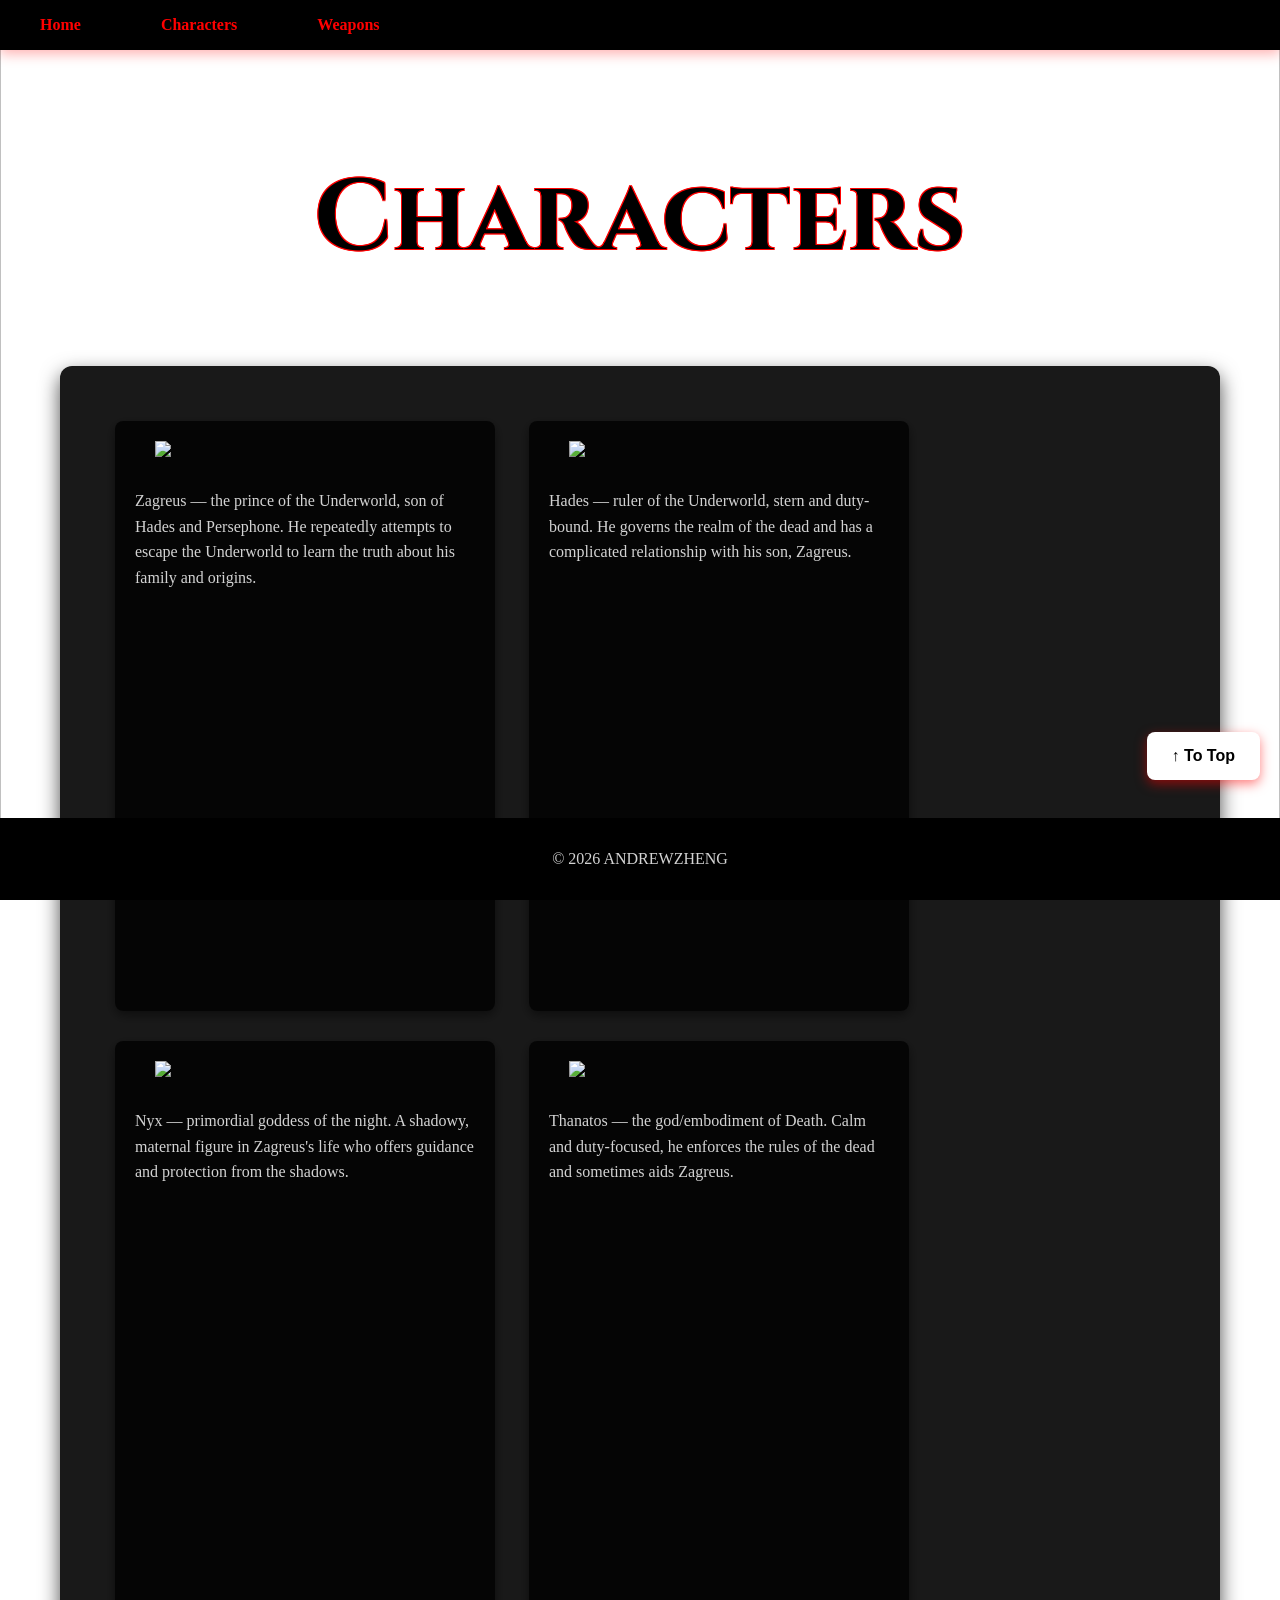
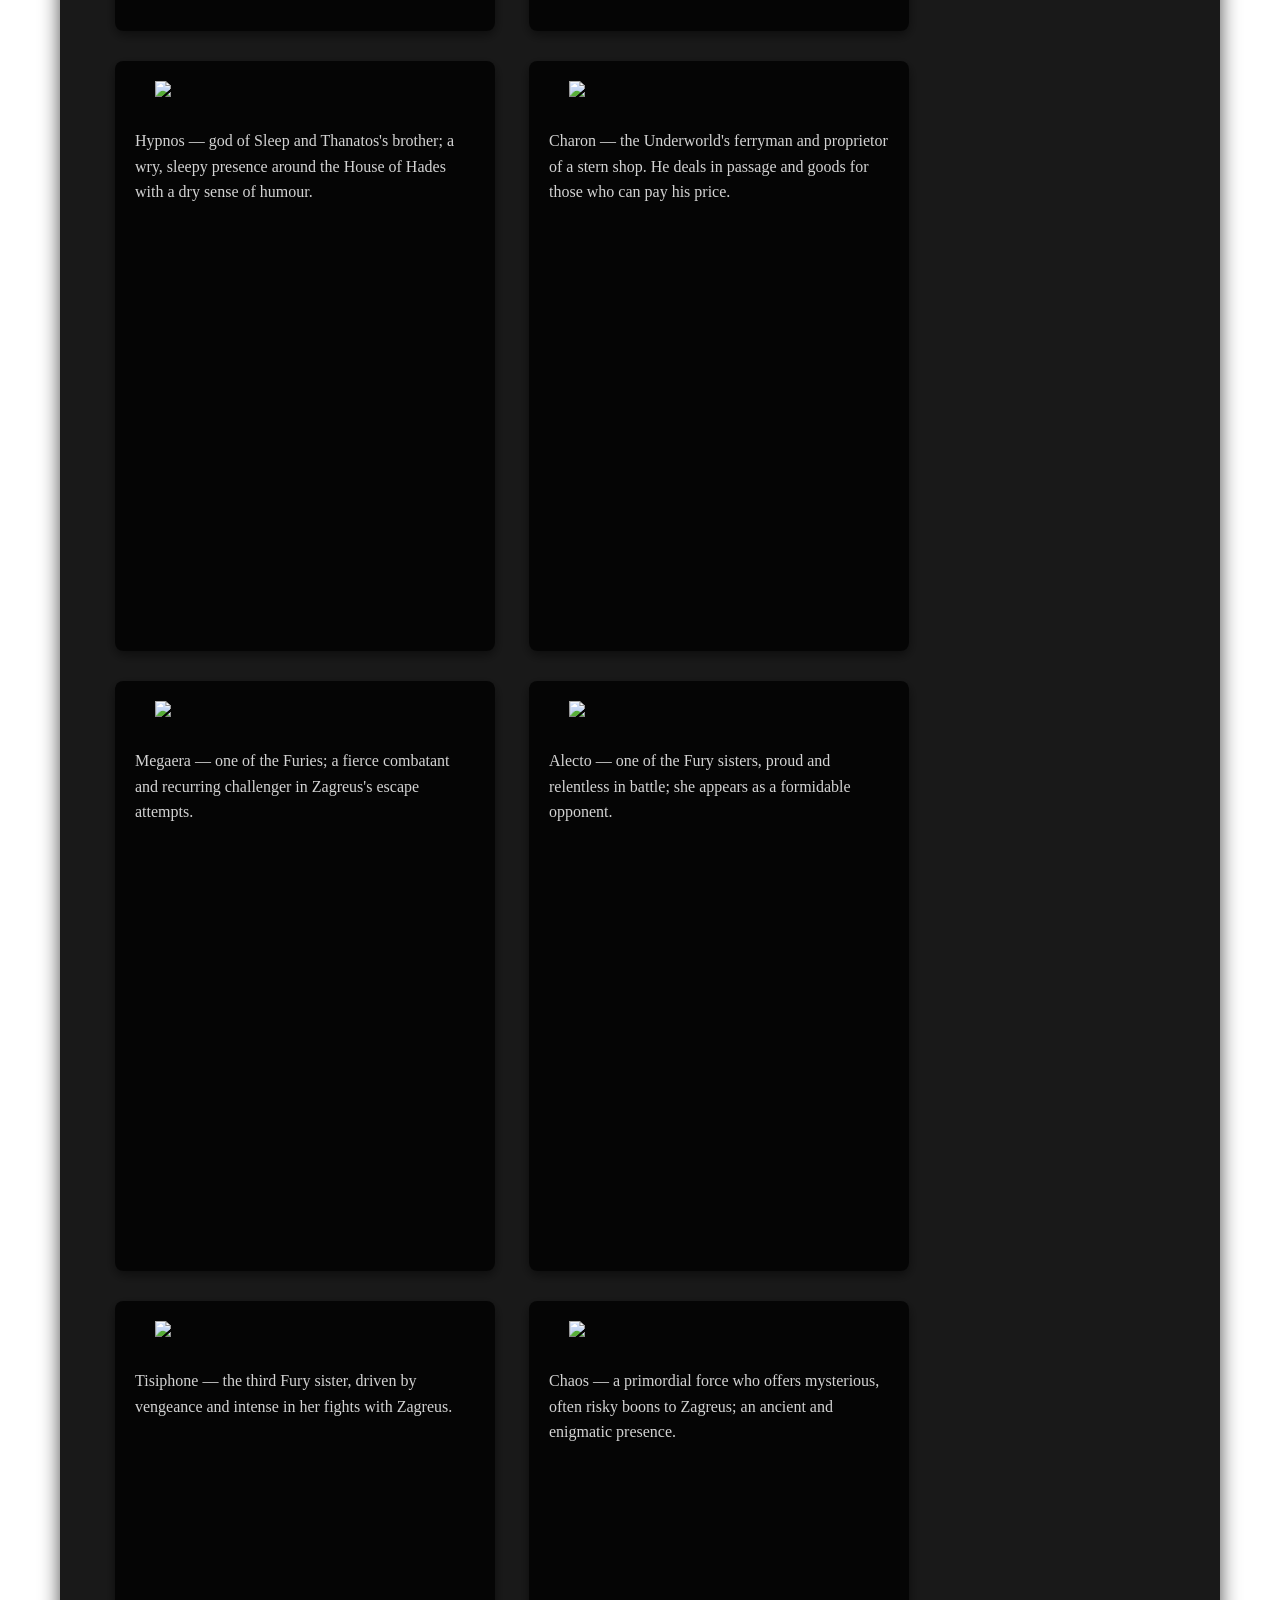
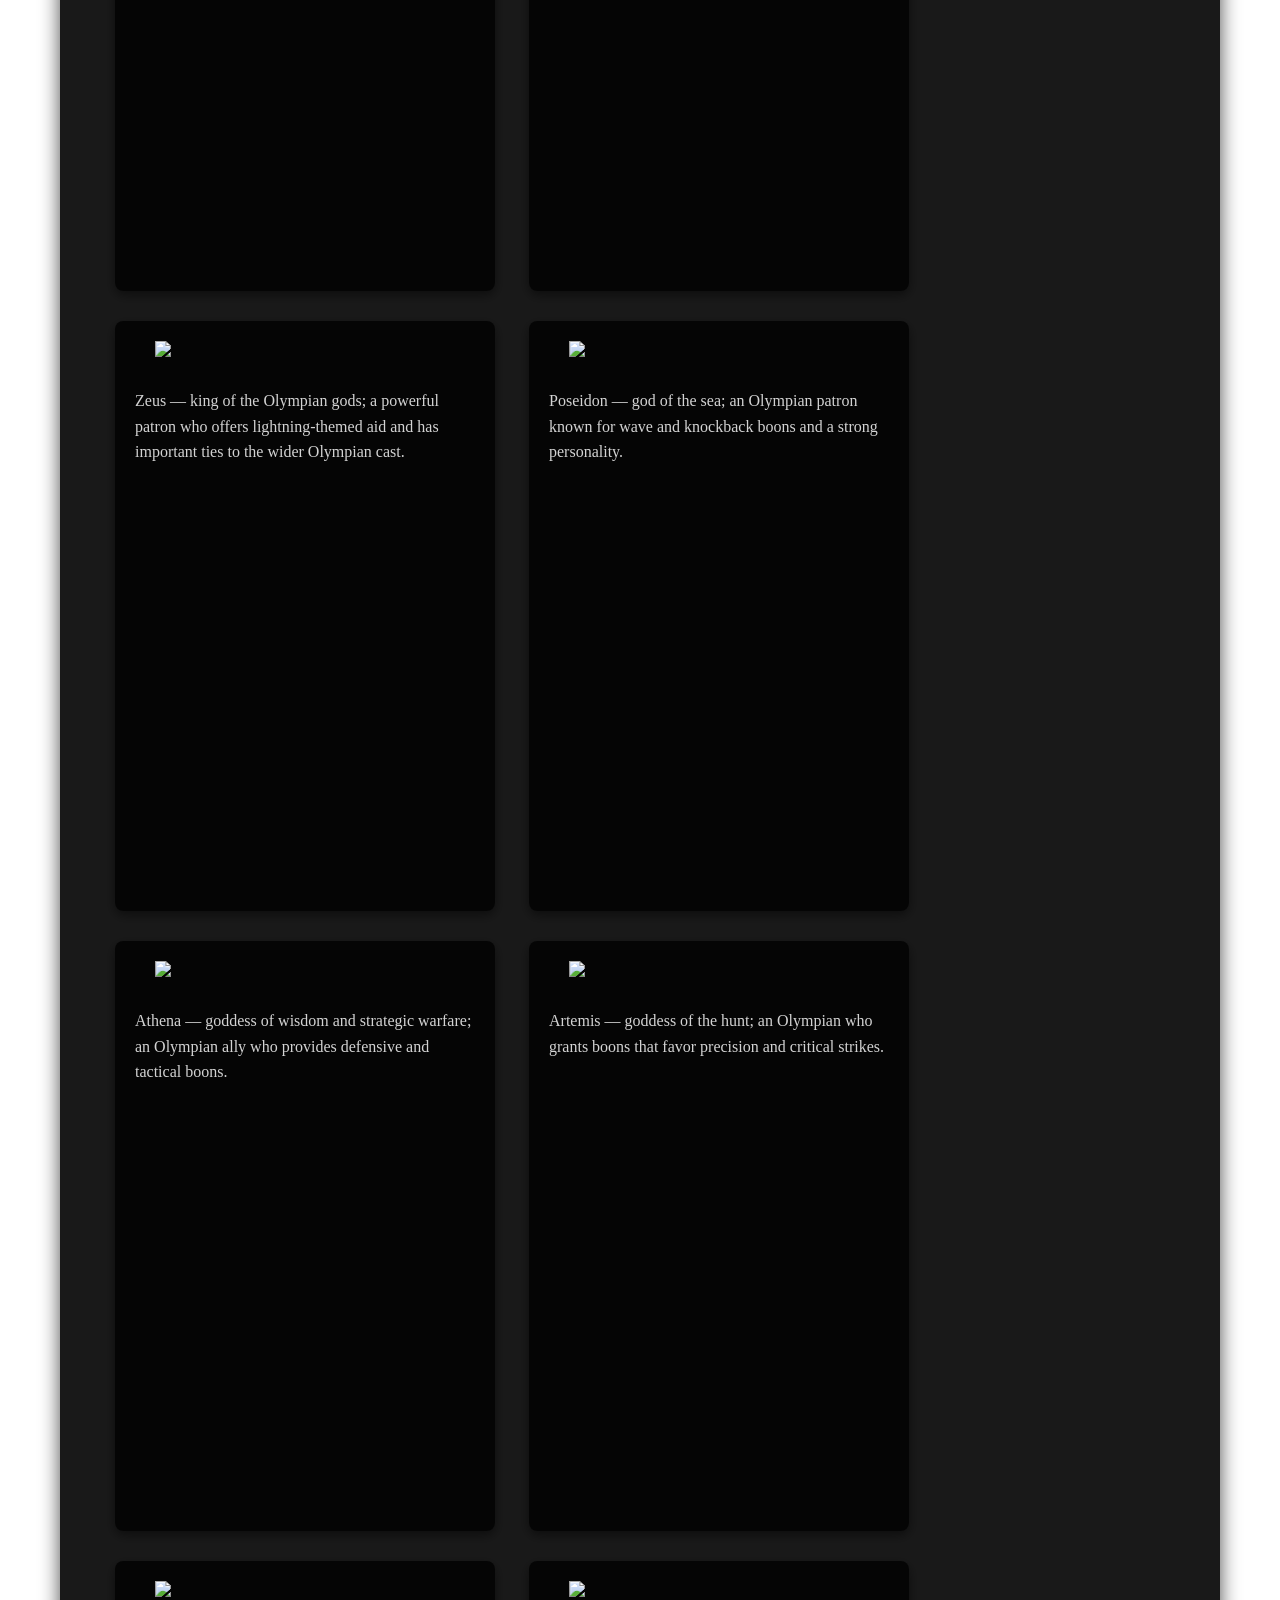
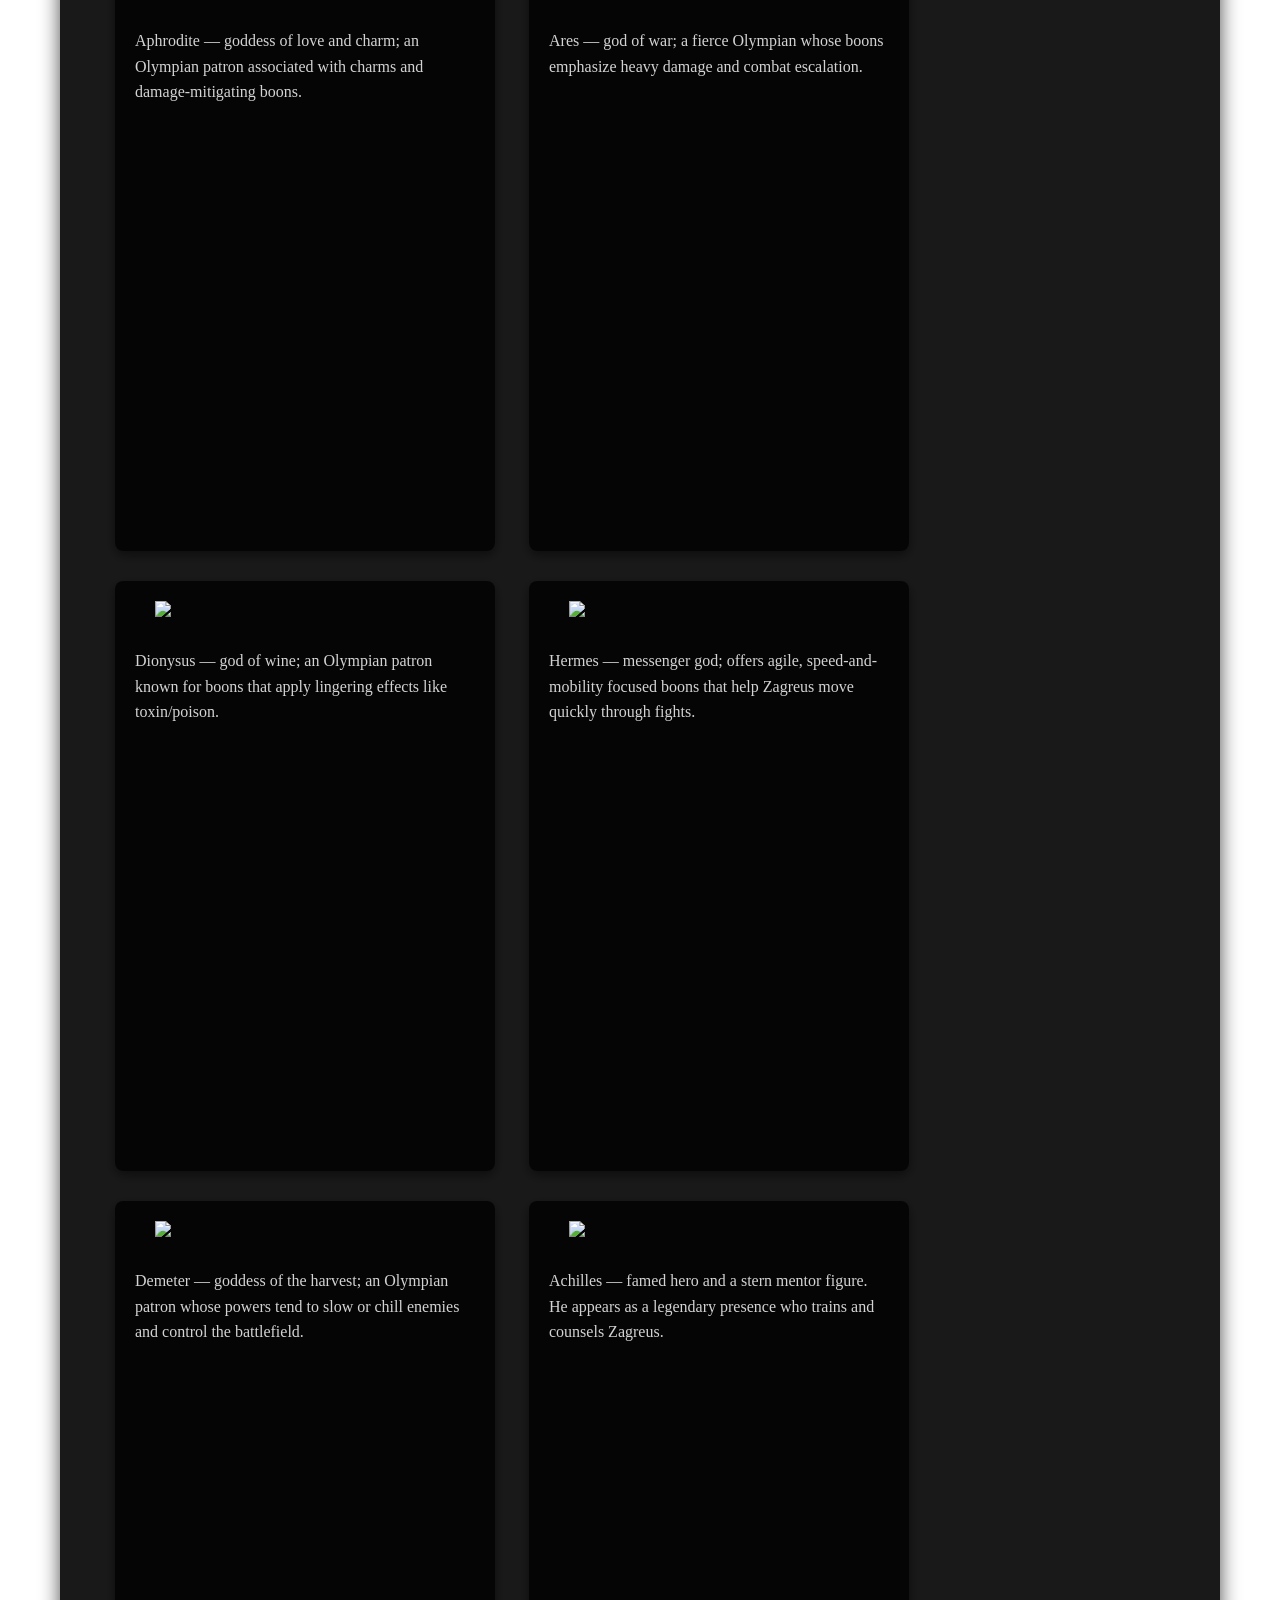
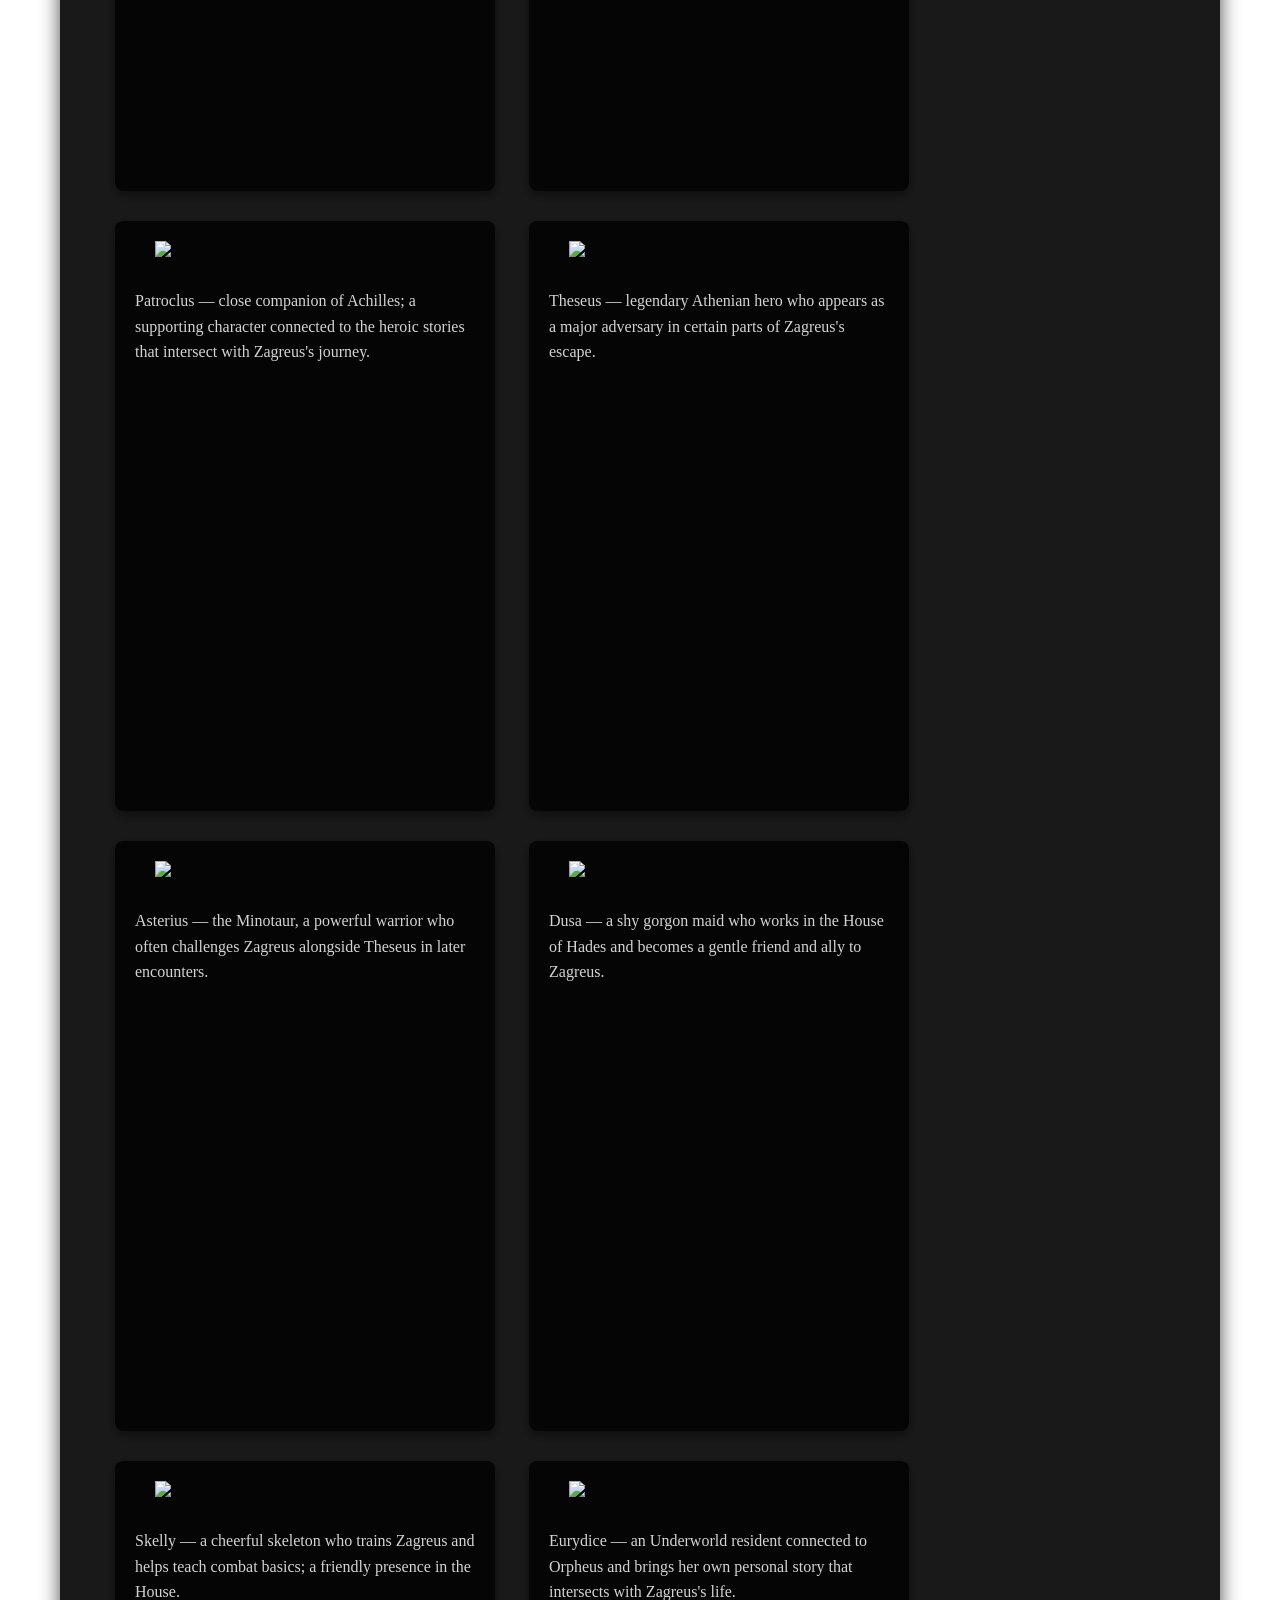
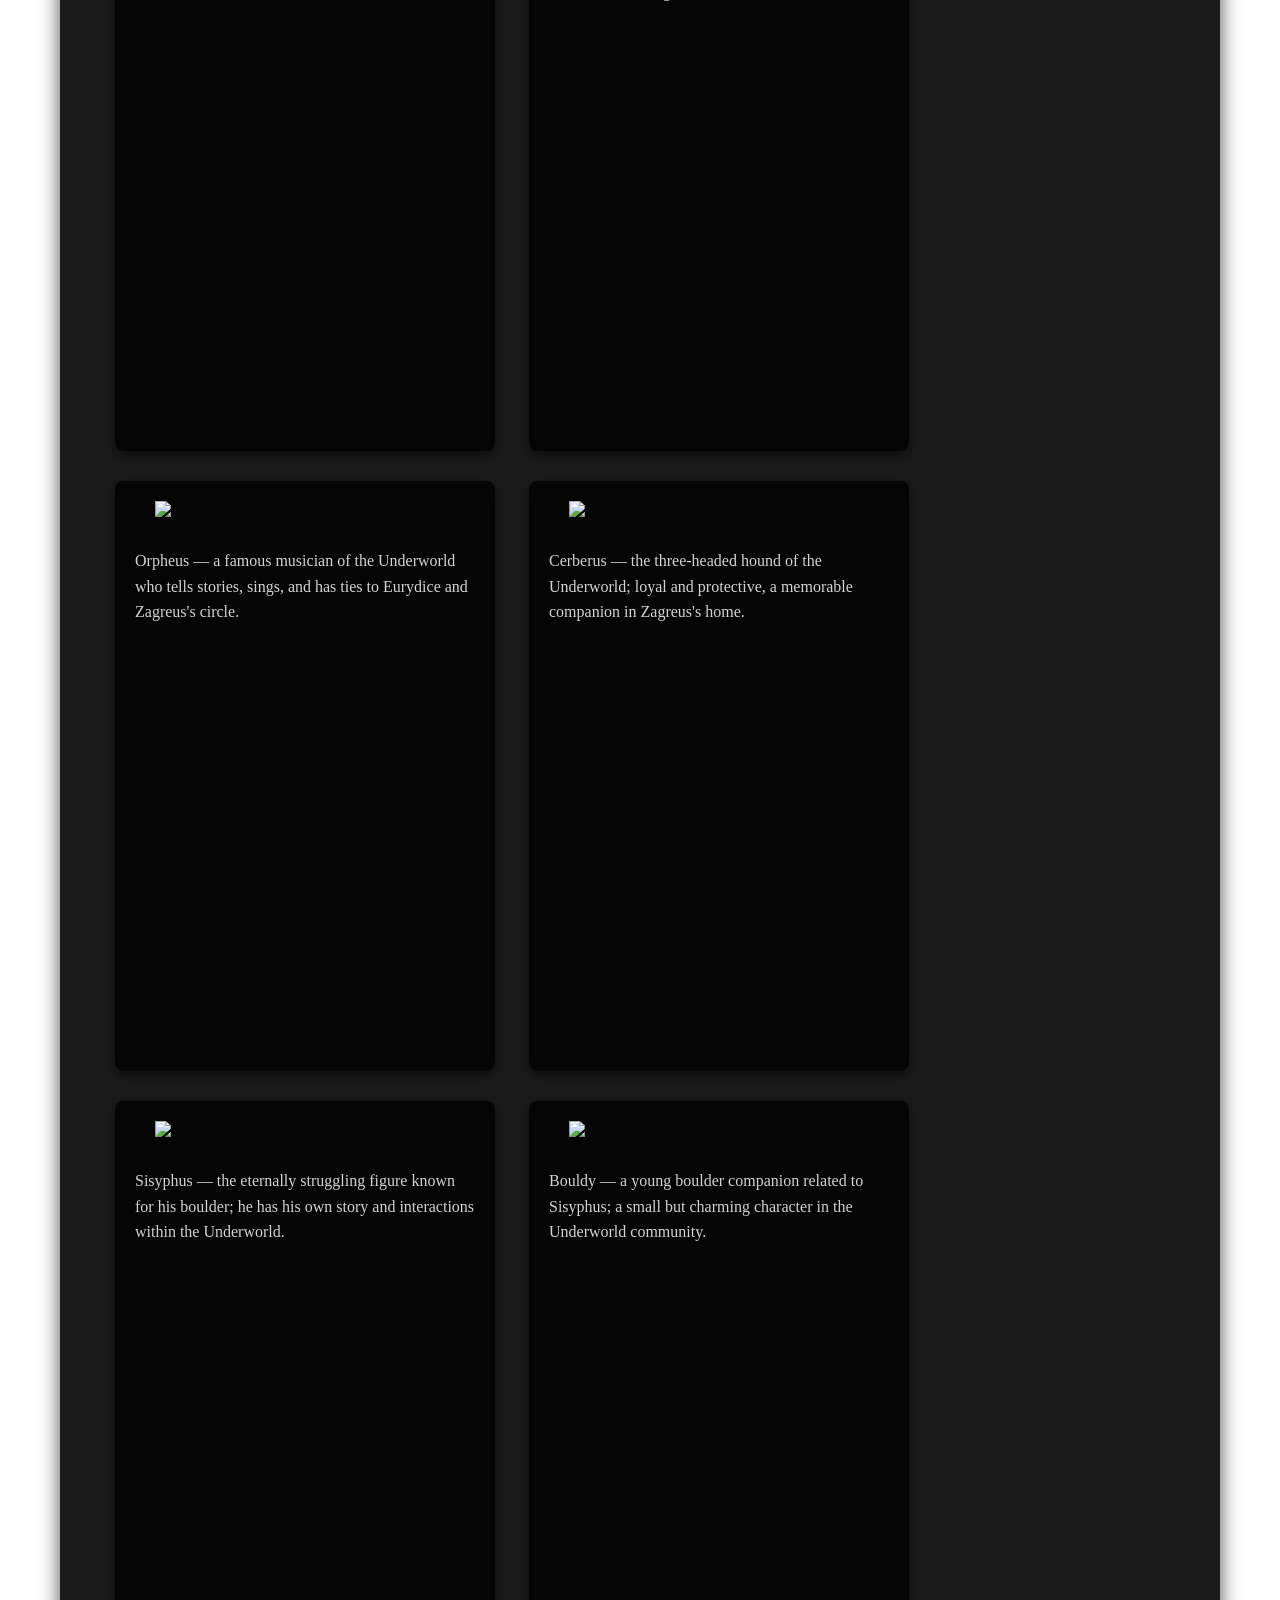
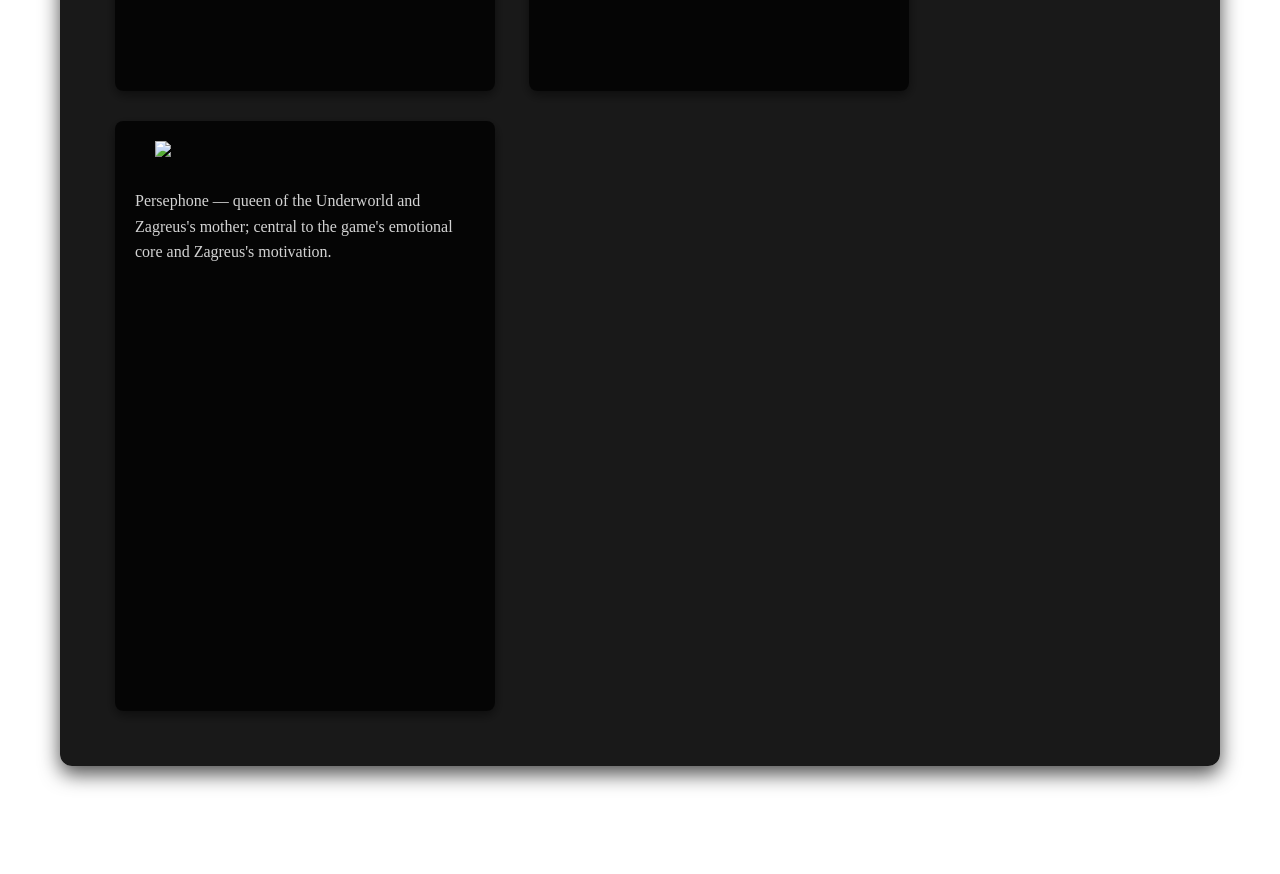
==== character.html @ e442391d "Finished all other changes" ====
<!DOCTYPE html>
<html lang="en">

<head>
    <meta charset="UTF-8">
    <title>JS | Variables and Methods</title>
    <script src="script.js" defer></script>
    <link rel="stylesheet" href="styles.css">
    <link href="https://fonts.googleapis.com/css2?family=Cinzel:wght@600;700;900&display=swap" rel="stylesheet">
</head>

<body>
    <img id="background" src="https://images5.alphacoders.com/111/thumb-1920-1113634.png">
    <nav>
        <ul>
            <li><a href="index.html">Home</a></li>
            <li><a href="character.html">Characters</a></li>
            <li><a href="weapons.html">Weapons</a></li>
        </ul>
    </nav>
    <button class="fixed-button">↑ To Top</button>
    <main>
        <br><br>
        <h1 class="heading">Characters</h1>
        
        <div class="characters-container">
            <div class="character-box">
                <img class="character"
                    src="https://static.wikia.nocookie.net/hades_gamepedia_en/images/3/32/FP_Zagreus.png/revision/latest?cb=20181212021124">
                <p class="description">Zagreus — the prince of the Underworld, son of Hades and Persephone. He
                    repeatedly attempts to escape the Underworld to learn the truth about his family and origins.</p>
            </div>

            <div class="character-box">
                <img class="character"
                    src="https://static.wikia.nocookie.net/hades_gamepedia_en/images/0/0a/FP_Hades.png/revision/latest?cb=20181212021114">
                <p class="description">Hades — ruler of the Underworld, stern and duty-bound. He governs the realm of
                    the dead and has a complicated relationship with his son, Zagreus.</p>
            </div>

            <div class="character-box">
                <img class="character"
                    src="https://static.wikia.nocookie.net/hades_gamepedia_en/images/c/cf/FP_Nyx.png/revision/latest?cb=20200823220402">
                <p class="description">Nyx — primordial goddess of the night. A shadowy, maternal figure in Zagreus's
                    life who offers guidance and protection from the shadows.</p>
            </div>

            <div class="character-box">
                <img class="character"
                    src="https://static.wikia.nocookie.net/hades_gamepedia_en/images/d/de/FP_Thanatos.png/revision/latest?cb=20230123002410">
                <p class="description">Thanatos — the god/embodiment of Death. Calm and duty-focused, he enforces the
                    rules of the dead and sometimes aids Zagreus.</p>
            </div>

            <div class="character-box">
                <img class="character"
                    src="https://static.wikia.nocookie.net/hades_gamepedia_en/images/2/29/FP_Hypnos.png/revision/latest?cb=20200823222318">
                <p class="description">Hypnos — god of Sleep and Thanatos's brother; a wry, sleepy presence around the
                    House of Hades with a dry sense of humour.</p>
            </div>

            <div class="character-box">
                <img class="character"
                    src="https://static.wikia.nocookie.net/hades_gamepedia_en/images/1/1d/FP_Charon.png/revision/latest?cb=20200823215934">
                <p class="description">Charon — the Underworld's ferryman and proprietor of a stern shop. He deals in
                    passage and goods for those who can pay his price.</p>
            </div>

            <div class="character-box">
                <img class="character"
                    src="https://static.wikia.nocookie.net/hades_gamepedia_en/images/7/7f/FP_Megaera.png/revision/latest?cb=20230123002253">
                <p class="description">Megaera — one of the Furies; a fierce combatant and recurring challenger in
                    Zagreus's escape attempts.</p>
            </div>

            <div class="character-box">
                <img class="character"
                    src="https://static.wikia.nocookie.net/hades_gamepedia_en/images/d/da/FP_Alecto.png/revision/latest?cb=20230123002528">
                <p class="description">Alecto — one of the Fury sisters, proud and relentless in battle; she appears as
                    a formidable opponent.</p>
            </div>

            <div class="character-box">
                <img class="character"
                    src="https://static.wikia.nocookie.net/hades_gamepedia_en/images/9/9c/FP_Tisiphone.png/revision/latest?cb=20230123002450">
                <p class="description">Tisiphone — the third Fury sister, driven by vengeance and intense in her fights
                    with Zagreus.</p>
            </div>

            <div class="character-box">
                <img class="character"
                    src="https://static.wikia.nocookie.net/hades_gamepedia_en/images/7/72/FP_Chaos.png/revision/latest?cb=20230123014352">
                <p class="description">Chaos — a primordial force who offers mysterious, often risky boons to Zagreus;
                    an ancient and enigmatic presence.</p>
            </div>

            <div class="character-box">
                <img class="character"
                    src="https://static.wikia.nocookie.net/hades_gamepedia_en/images/1/1c/FP_Zeus.png/revision/latest?cb=20181212021131">
                <p class="description">Zeus — king of the Olympian gods; a powerful patron who offers lightning-themed
                    aid and has important ties to the wider Olympian cast.</p>
            </div>

            <div class="character-box">
                <img class="character"
                    src="https://static.wikia.nocookie.net/hades_gamepedia_en/images/2/26/FP_Poseidon.png/revision/latest?cb=20181212021121">
                <p class="description">Poseidon — god of the sea; an Olympian patron known for wave and knockback boons
                    and a strong personality.</p>
            </div>

            <div class="character-box">
                <img class="character"
                    src="https://static.wikia.nocookie.net/hades_gamepedia_en/images/4/44/FP_Athena.png/revision/latest?cb=20230123012447">
                <p class="description">Athena — goddess of wisdom and strategic warfare; an Olympian ally who provides
                    defensive and tactical boons.</p>
            </div>

            <div class="character-box">
                <img class="character"
                    src="https://static.wikia.nocookie.net/hades_gamepedia_en/images/c/c6/FP_Artemis.png/revision/latest?cb=20190117084925">
                <p class="description">Artemis — goddess of the hunt; an Olympian who grants boons that favor precision
                    and critical strikes.</p>
            </div>

            <div class="character-box">
                <img class="character"
                    src="https://static.wikia.nocookie.net/hades_gamepedia_en/images/c/cc/FP_Aphrodite.png/revision/latest?cb=20230123012313">
                <p class="description">Aphrodite — goddess of love and charm; an Olympian patron associated with charms
                    and damage-mitigating boons.</p>
            </div>

            <div class="character-box">
                <img class="character"
                    src="https://static.wikia.nocookie.net/hades_gamepedia_en/images/9/98/FP_Ares.png/revision/latest?cb=20230123011454">
                <p class="description">Ares — god of war; a fierce Olympian whose boons emphasize heavy damage and
                    combat escalation.</p>
            </div>

            <div class="character-box">
                <img class="character"
                    src="https://static.wikia.nocookie.net/hades_gamepedia_en/images/6/66/FP_Dionysus.png/revision/latest?cb=20230123011541">
                <p class="description">Dionysus — god of wine; an Olympian patron known for boons that apply lingering
                    effects like toxin/poison.</p>
            </div>

            <div class="character-box">
                <img class="character"
                    src="https://static.wikia.nocookie.net/hades_gamepedia_en/images/1/16/FP_Hermes.png/revision/latest?cb=20230123012857">
                <p class="description">Hermes — messenger god; offers agile, speed-and-mobility focused boons that help
                    Zagreus move quickly through fights.</p>
            </div>

            <div class="character-box">
                <img class="character"
                    src="https://static.wikia.nocookie.net/hades_gamepedia_en/images/1/14/FP_Demeter.png/revision/latest?cb=20230123013205">
                <p class="description">Demeter — goddess of the harvest; an Olympian patron whose powers tend to slow or
                    chill enemies and control the battlefield.</p>
            </div>

            <div class="character-box">
                <img class="character"
                    src="https://static.wikia.nocookie.net/hades_gamepedia_en/images/e/ed/FP_Achilles.png/revision/latest?cb=20200824034924">
                <p class="description">Achilles — famed hero and a stern mentor figure. He appears as a legendary
                    presence who trains and counsels Zagreus.</p>
            </div>

            <div class="character-box">
                <img class="character"
                    src="https://static.wikia.nocookie.net/hades_gamepedia_en/images/8/80/FP_Patroclus.png/revision/latest?cb=20200824035233">
                <p class="description">Patroclus — close companion of Achilles; a supporting character connected to the
                    heroic stories that intersect with Zagreus's journey.</p>
            </div>

            <div class="character-box">
                <img class="character"
                    src="https://static.wikia.nocookie.net/hades_gamepedia_en/images/1/13/FP_Theseus.png/revision/latest?cb=20230123014056">
                <p class="description">Theseus — legendary Athenian hero who appears as a major adversary in certain
                    parts of Zagreus's escape.</p>
            </div>

            <div class="character-box">
                <img class="character"
                    src="https://static.wikia.nocookie.net/hades_gamepedia_en/images/b/b2/FP_Asterius.png/revision/latest?cb=20190616211948">
                <p class="description">Asterius — the Minotaur, a powerful warrior who often challenges Zagreus
                    alongside Theseus in later encounters.</p>
            </div>

            <div class="character-box">
                <img class="character"
                    src="https://static.wikia.nocookie.net/hades_gamepedia_en/images/4/48/FP_Dusa.png/revision/latest?cb=20181210043938">
                <p class="description">Dusa — a shy gorgon maid who works in the House of Hades and becomes a gentle
                    friend and ally to Zagreus.</p>
            </div>

            <div class="character-box">
                <img class="character"
                    src="https://static.wikia.nocookie.net/hades_gamepedia_en/images/e/e3/FP_Skelly.png/revision/latest?cb=20200824035330">
                <p class="description">Skelly — a cheerful skeleton who trains Zagreus and helps teach combat basics; a
                    friendly presence in the House.</p>
            </div>

            <div class="character-box">
                <img class="character"
                    src="https://static.wikia.nocookie.net/hades_gamepedia_en/images/d/d6/FP_Eurydice.png/revision/latest?cb=20210729084124">
                <p class="description">Eurydice — an Underworld resident connected to Orpheus and brings her own
                    personal story that intersects with Zagreus's life.</p>
            </div>

            <div class="character-box">
                <img class="character"
                    src="https://static.wikia.nocookie.net/hades_gamepedia_en/images/c/c0/FP_Orpheus.png/revision/latest?cb=20210729084304">
                <p class="description">Orpheus — a famous musician of the Underworld who tells stories, sings, and has
                    ties to Eurydice and Zagreus's circle.</p>
            </div>

            <div class="character-box">
                <img class="character"
                    src="https://static.wikia.nocookie.net/hades_gamepedia_en/images/2/26/FP_Cerberus.png/revision/latest?cb=20181212021108">
                <p class="description">Cerberus — the three-headed hound of the Underworld; loyal and protective, a
                    memorable companion in Zagreus's home.</p>
            </div>

            <div class="character-box">
                <img class="character"
                    src="https://static.wikia.nocookie.net/hades_gamepedia_en/images/0/0e/FP_Sisyphus.png/revision/latest?cb=20210729084333">
                <p class="description">Sisyphus — the eternally struggling figure known for his boulder; he has his own
                    story and interactions within the Underworld.</p>
            </div>

            <div class="character-box">
                <img class="character"
                    src="https://static.wikia.nocookie.net/hades_gamepedia_en/images/6/6d/FP_Bouldy.png/revision/latest?cb=20230123015154">
                <p class="description">Bouldy — a young boulder companion related to Sisyphus; a small but charming
                    character in the Underworld community.</p>
            </div>

            <div class="character-box">
                <img class="character"
                    src="https://static.wikia.nocookie.net/hades_gamepedia_en/images/d/d0/FP_Persephone.png/revision/latest?cb=20230123015342">
                <p class="description">Persephone — queen of the Underworld and Zagreus's mother; central to the game's
                    emotional core and Zagreus's motivation.</p>
            </div>
        </div>
    </main>
</body>

<footer>
    <p id="copyright">&copy; 2026 ANDREWZHENG</p>
</footer>

</html>
---- styles.css ----
html,body{
    margin:0;
    padding:0;
}

nav {
    position: fixed;
    top: 0;
    left: 0;
    width: 100%;
    background-color: black;
    z-index: 1000;
    box-shadow: 0 4px 12px rgba(255, 0, 0, 0.3);
}

body > main,
body > .content {
    padding-top: 48px;
    padding-bottom: 48px;
    padding-left: 40px;
    padding-right: 40px;
}

footer {
    position: fixed;
    bottom: 0;
    left: 0;
    width: 100%;
    background-color: black;
    z-index: 1000;
}

#logo {
    display: block;
    margin-left: auto;
    margin-right: auto;
    width: 50%;
}

#awards {
    color: #d3d3d3;
    font-style: italic;
    width:70%;
    margin-left:200px;
}

#background{
    position: fixed;
    top: 0;
    left: 0;
    width: 100%;
    height: 100%;
    z-index: -1;
    background-size: cover;
}

#copyright {
    text-align: center;
    color: #d3d3d3;
    padding:16px;
    background-color: black;
}

ul{
    list-style-type: none;
    margin: 0;
    padding: 0;
    overflow: hidden;
    background-color: black;
}

li {
    float: left;
}

li a {
    display: block;
    color: #ff0000;
    text-align: center;
    padding: 16px 40px;
    text-decoration: none;
    font-weight: 600;
    font-size: 16px;
    transition: all 0.3s ease;
}

li:hover{
    background-color: #ff0000;
    box-shadow: inset 0 0 10px rgba(0, 0, 0, 0.5);
}

li:hover a {
    color: #000000;
    transform: scale(1.05);
}

li a.active {
    background-color: #ff0000;
    color: #000000;
    font-weight: 700;
    border-bottom: 3px solid #ffff00;
}

.indexline {
    width:70%;
}

.character {
    width:300px;
    display: block;
    margin: 0 auto 15px auto;
}

.character-box {
    background-color: rgba(0, 0, 0, 0.8);
    padding: 20px;
    margin: 15px;
    width: 340px;
    height: 550px;
    border-radius: 8px;
    box-shadow: 0 4px 12px rgba(0, 0, 0, 0.5);
    display: inline-flex;
    flex-direction: column;
    vertical-align: top;
}

.characters-container {
    background-color: rgba(0, 0, 0, 0.9);
    padding: 40px;
    margin: 80px auto 60px auto;
    width: fit-content;
    border-radius: 12px;
    box-shadow: 0 8px 20px rgba(0, 0, 0, 0.7);
    max-width: calc(100% - 120px);
}

.description {
    color: #d3d3d3;
    line-height: 1.6;
    flex-grow: 1;
}

.weapon-description {
    color: #d3d3d3;
    line-height: 1.6;
    flex-grow: 1;
    font-style: italic;
}

.heading {
    font-size: 100px;
    font-family: 'Cinzel', serif;
    text-align: center;
    color:#000000;
    text-shadow:
        1px 0 0 red,
       -1px 0 0 red,
        0 1px 0 red,
        0 -1px 0 red,
        1px 1px 0 red,
       -1px -1px 0 red,
        1px -1px 0 red,
       -1px 1px 0 red;
}

.weapon-box {
    background-color: rgba(0, 0, 0, 0.8);
    padding: 20px;
    margin: 20px 0;
    border-radius: 8px;
    box-shadow: 0 4px 12px rgba(0, 0, 0, 0.5);
    display: flex;
    flex-direction: row;
    align-items: flex-start;
    gap: 20px;
}

.weapon-box img {
    width: 200px;
    height: 200px;
    flex-shrink: 0;
    object-fit: contain;
}

.weapon-box .weapon-description {
    flex-grow: 1;
    margin: 0;
    margin-top:70px;
    margin-left:100px;
    margin-right:100px;
}

.fixed-button {
    position: fixed;
    bottom: 70px;
    right: 20px;
    padding: 15px 25px;
    background-color: #ffffff;
    color: #000000;
    border: none;
    border-radius: 8px;
    font-size: 16px;
    font-weight: 600;
    cursor: pointer;
    z-index: 999;
    transition: all 0.3s ease;
    box-shadow: 0 4px 12px rgba(255, 0, 0, 0.5);
    margin-bottom:50px;
}

.fixed-button:hover {
    background-color: #ffff00;
    transform: scale(1.05);
    box-shadow: 0 6px 16px rgba(255, 0, 0, 0.7);
}

.image-overlay {
    display: none;
    position: fixed;
    top: 0;
    left: 0;
    width: 100%;
    height: 100%;
    background-color: rgba(0, 0, 0, 0.9);
    z-index: 2000;
    justify-content: center;
    align-items: center;
    backdrop-filter: blur(5px);
}

.image-overlay.active {
    display: flex;
}

.image-overlay img {
    max-width: 80vw;
    max-height: 80vh;
    object-fit: contain;
    cursor: pointer;
}

#indexp{
    color: #d3d3d3;
    line-height: 1.6;
    font-family: 'Georgia', serif;
    width:70%;
    margin-left:200px;
}
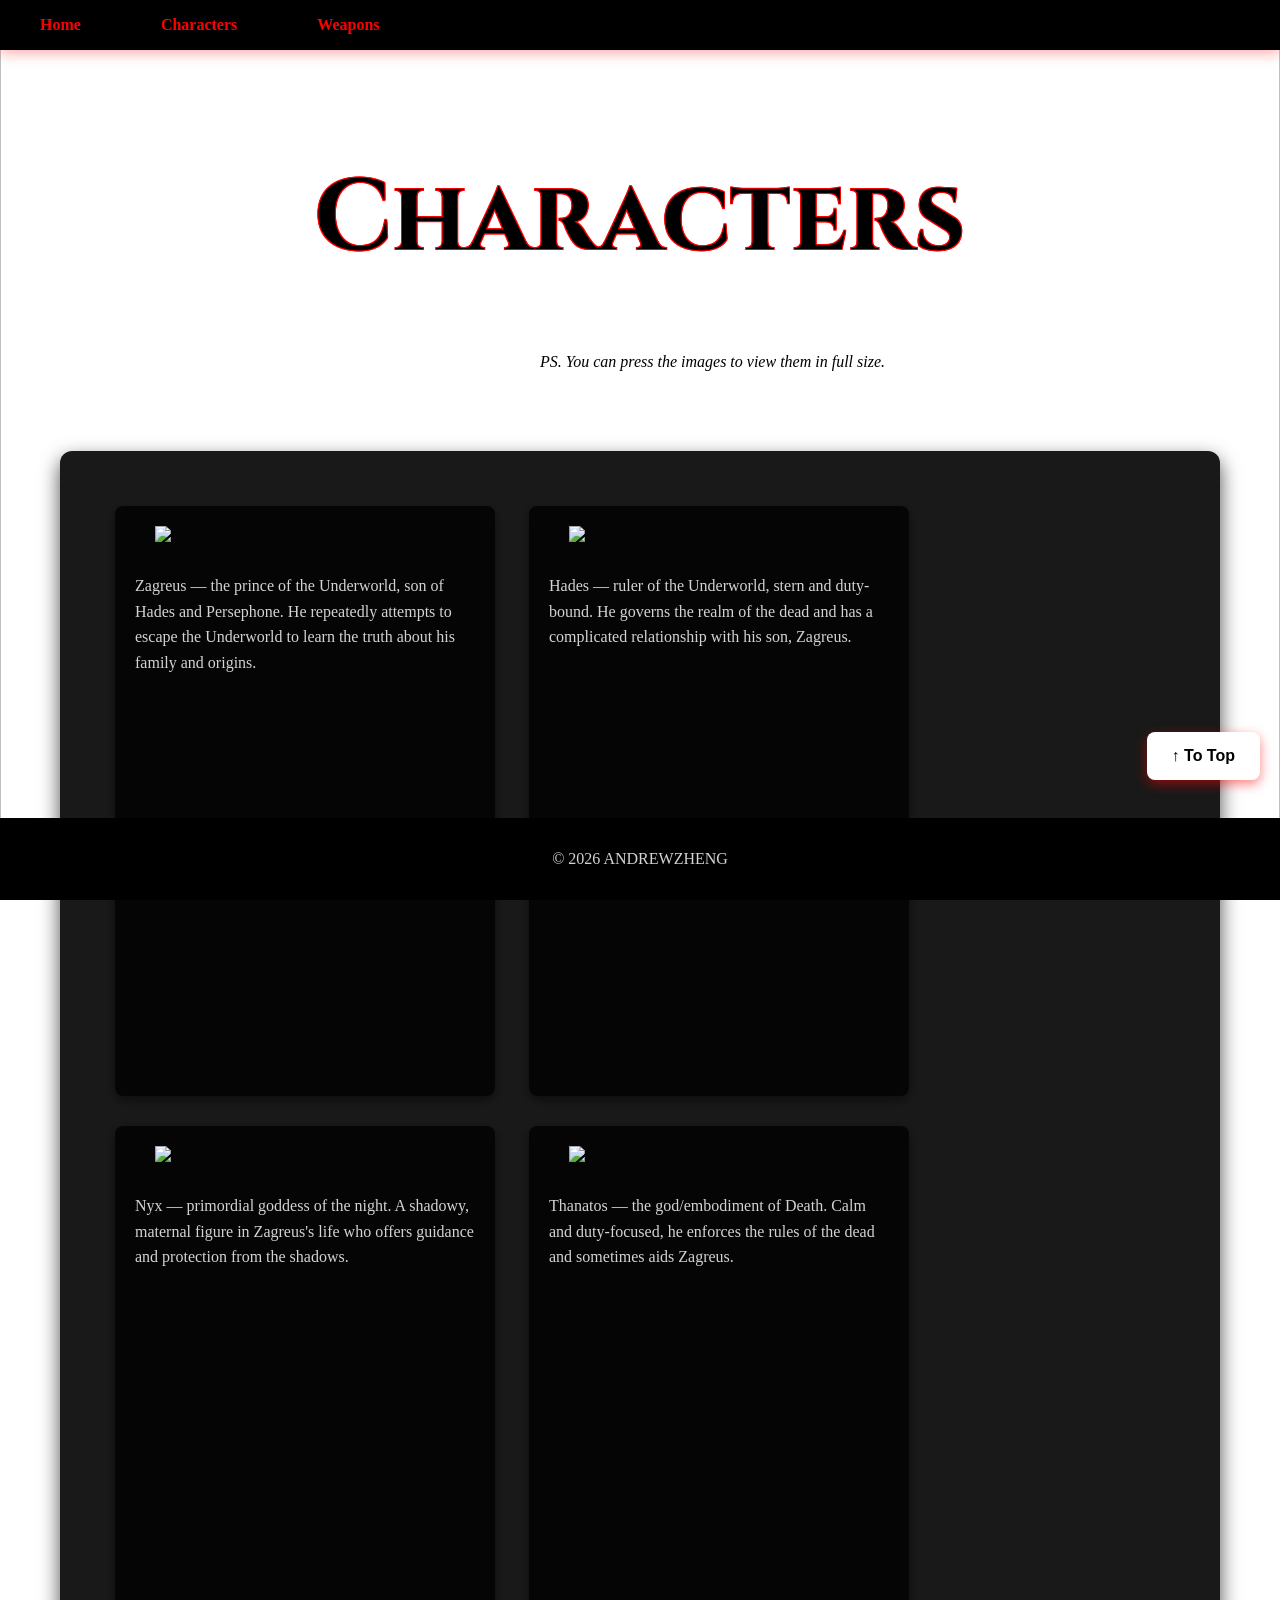
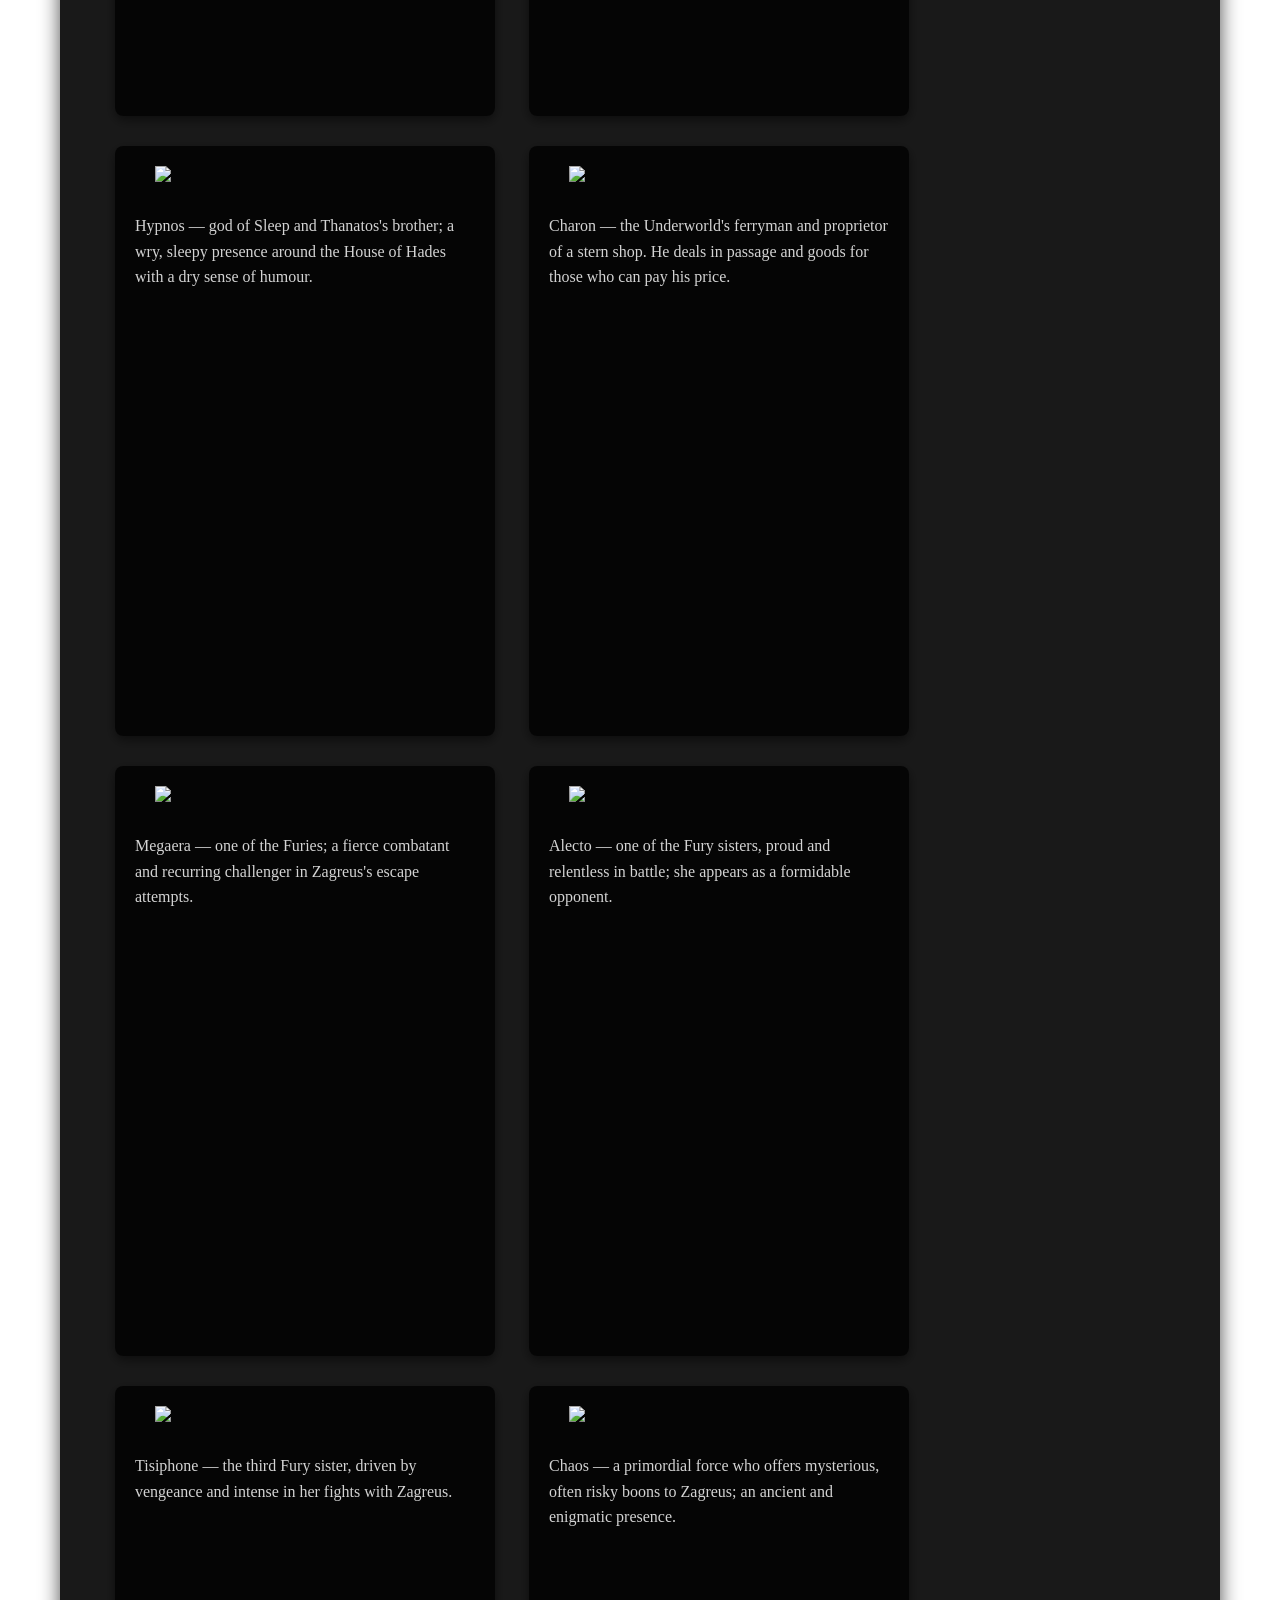
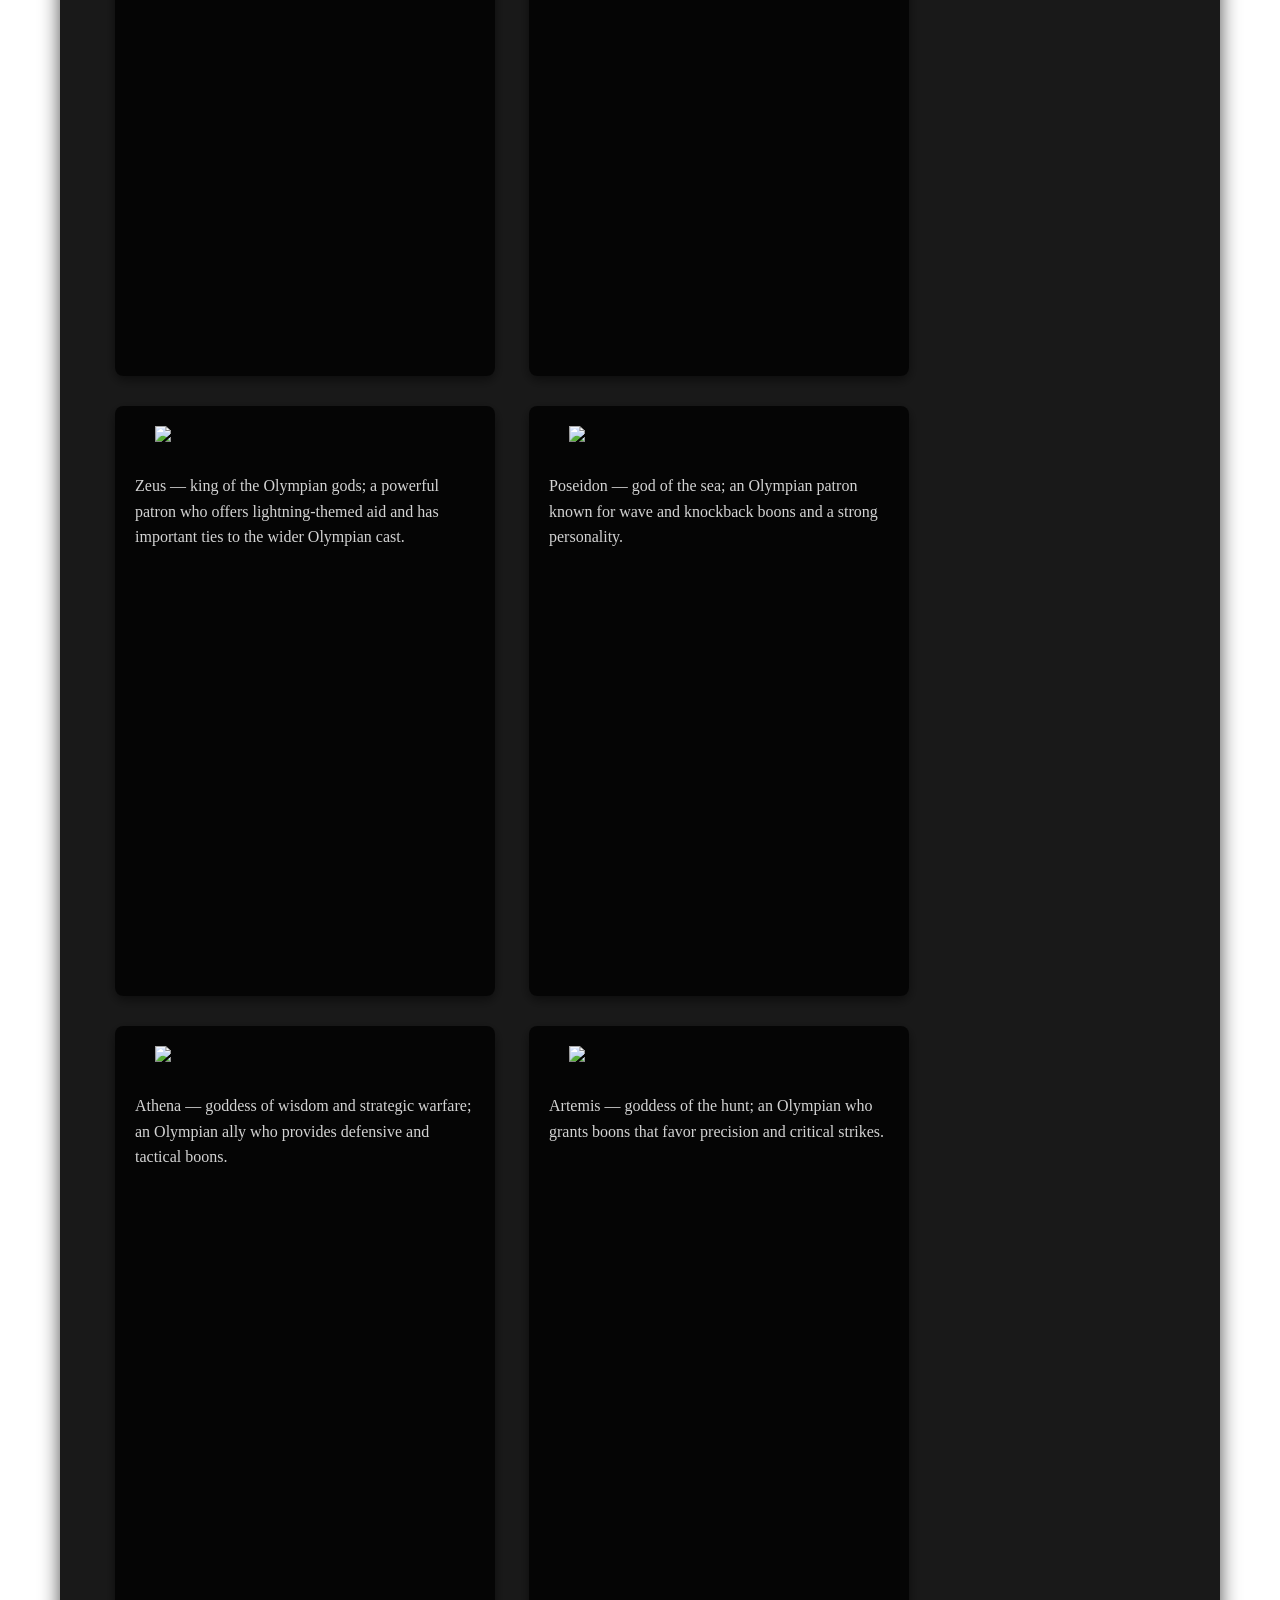
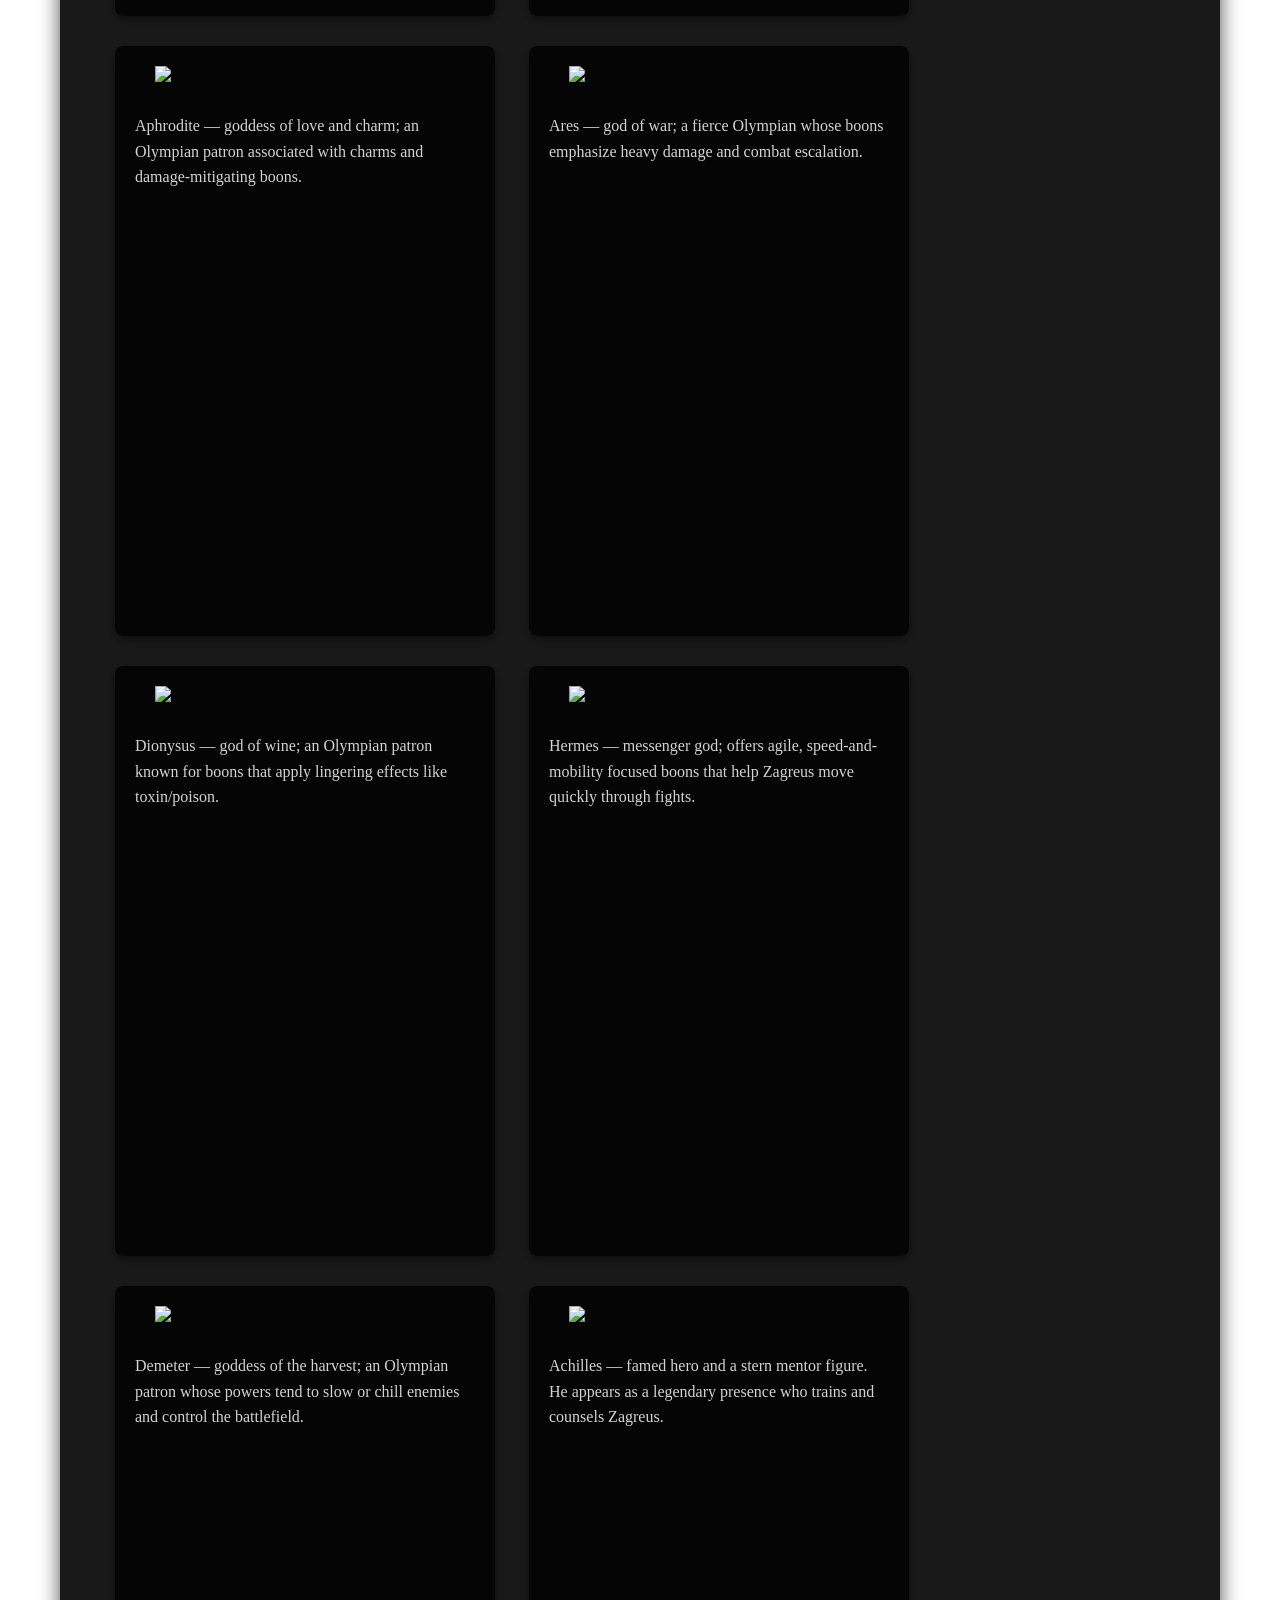
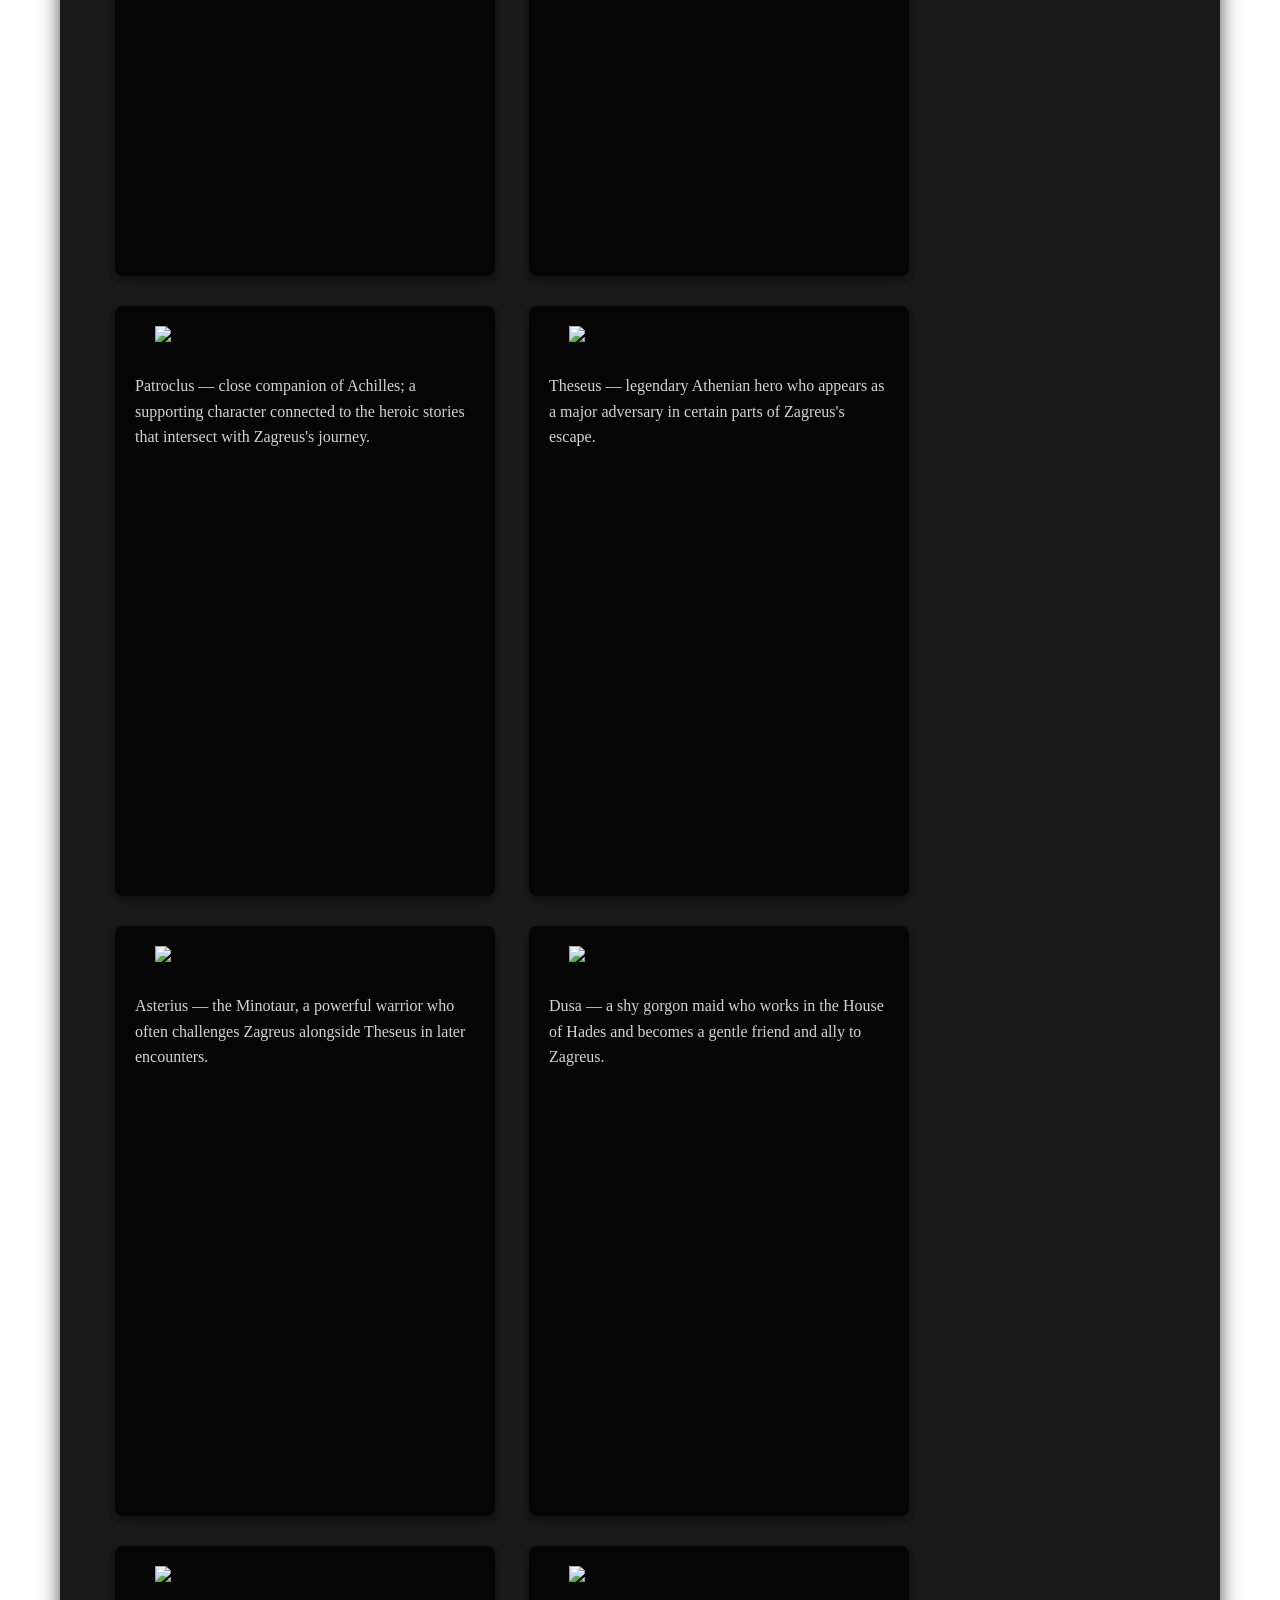
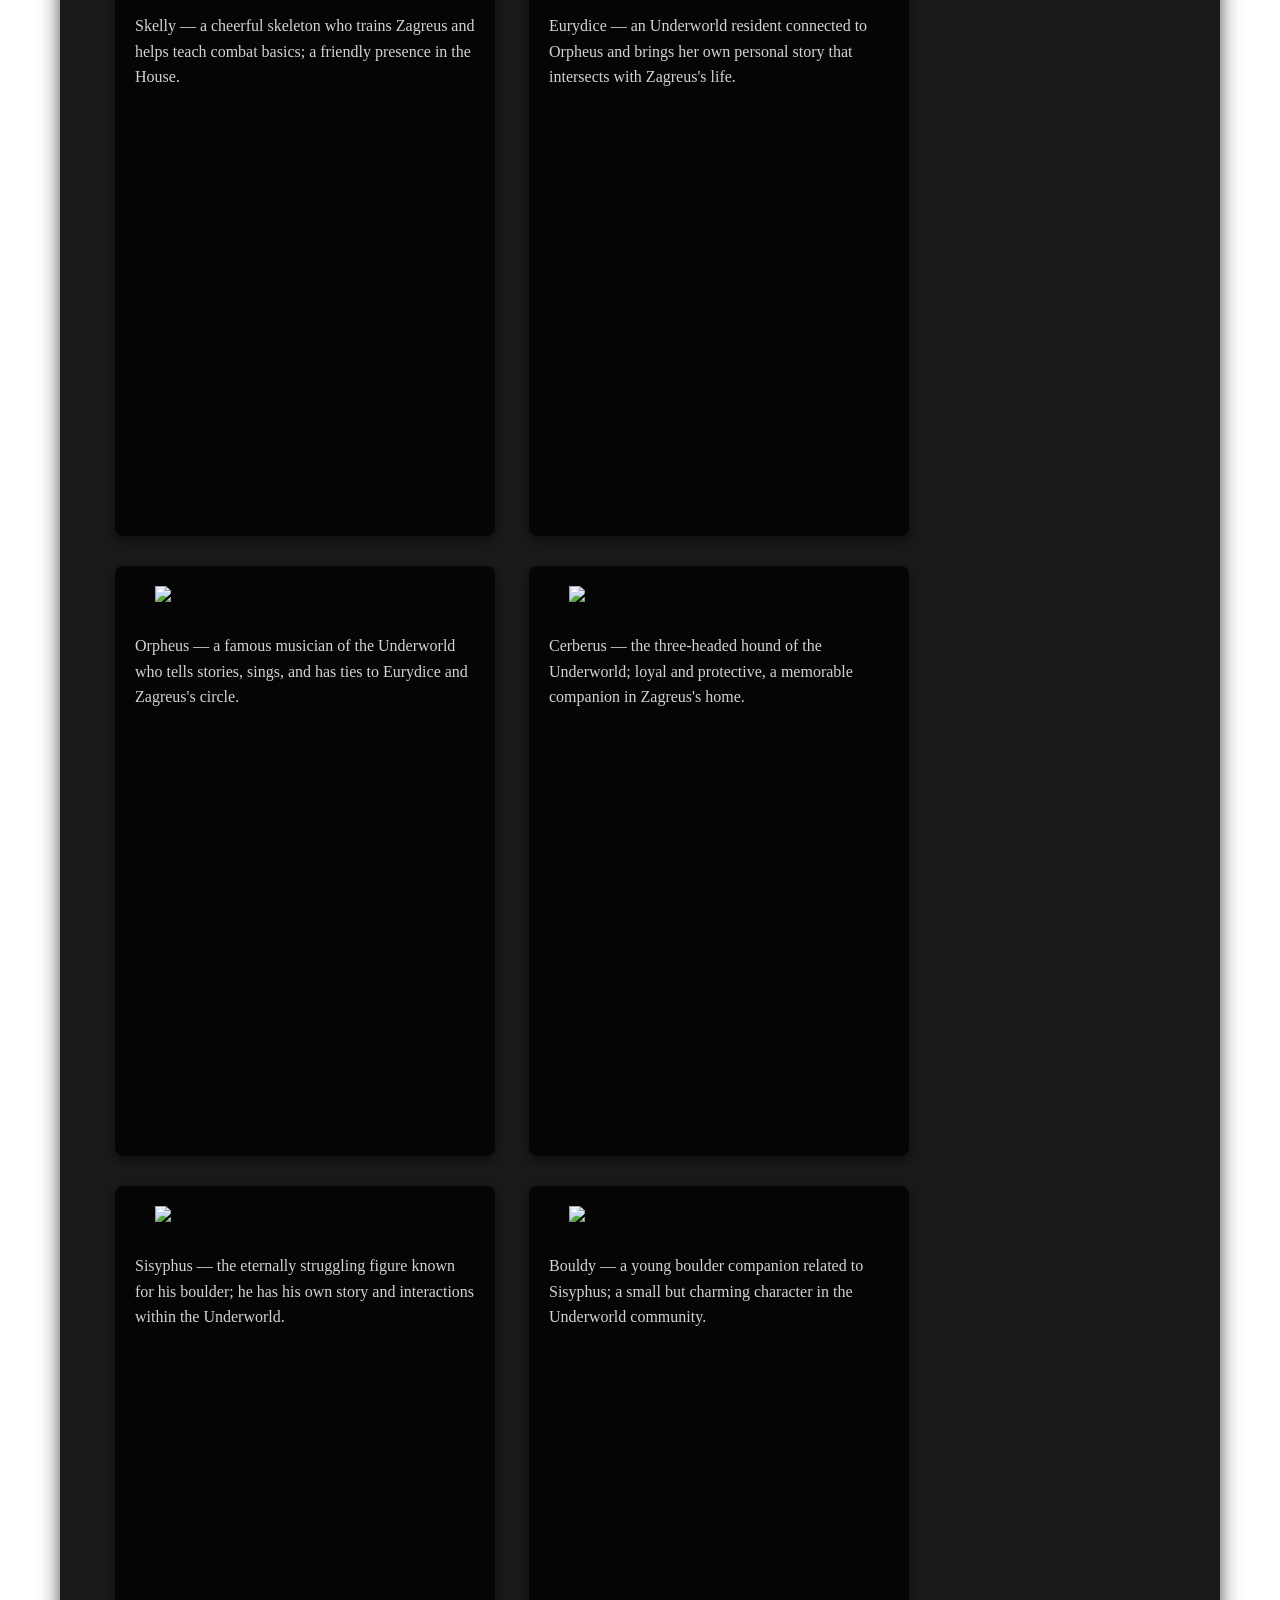
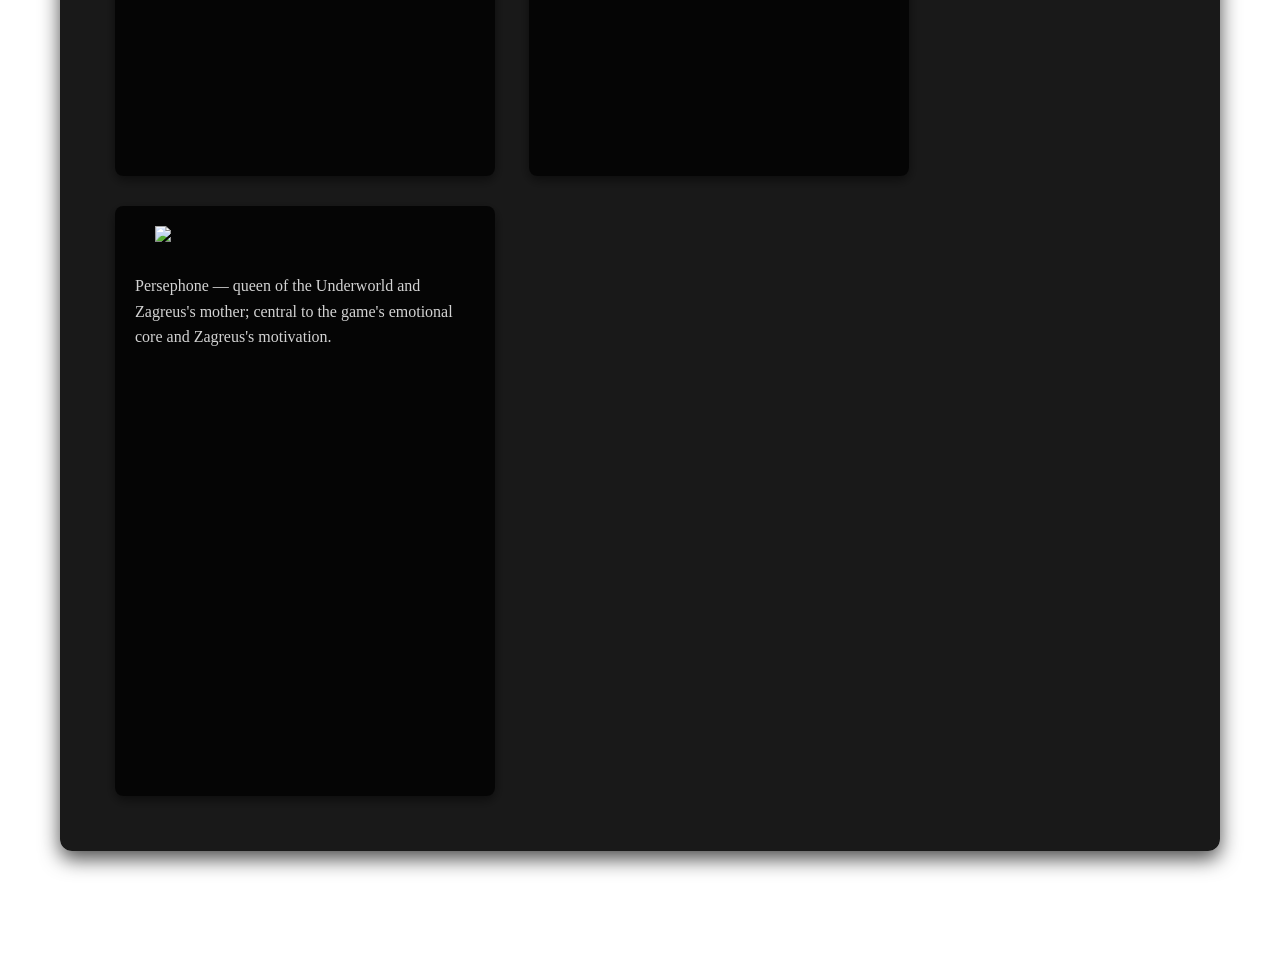
==== commit 7c4360fe: "Added a small reminder that the images can be pressed to be viewed in full size" ====
--- a/character.html
+++ b/character.html
@@ -22,7 +22,7 @@
     <main>
         <br><br>
         <h1 class="heading">Characters</h1>
-        
+        <p class="awards" style="margin-left:500px; color:black;">PS. You can press the images to view them in full size.</p>
         <div class="characters-container">
             <div class="character-box">
                 <img class="character"
--- a/styles.css
+++ b/styles.css
@@ -37,7 +37,7 @@
     width: 50%;
 }
 
-#awards {
+.awards {
     color: #d3d3d3;
     font-style: italic;
     width:70%;
